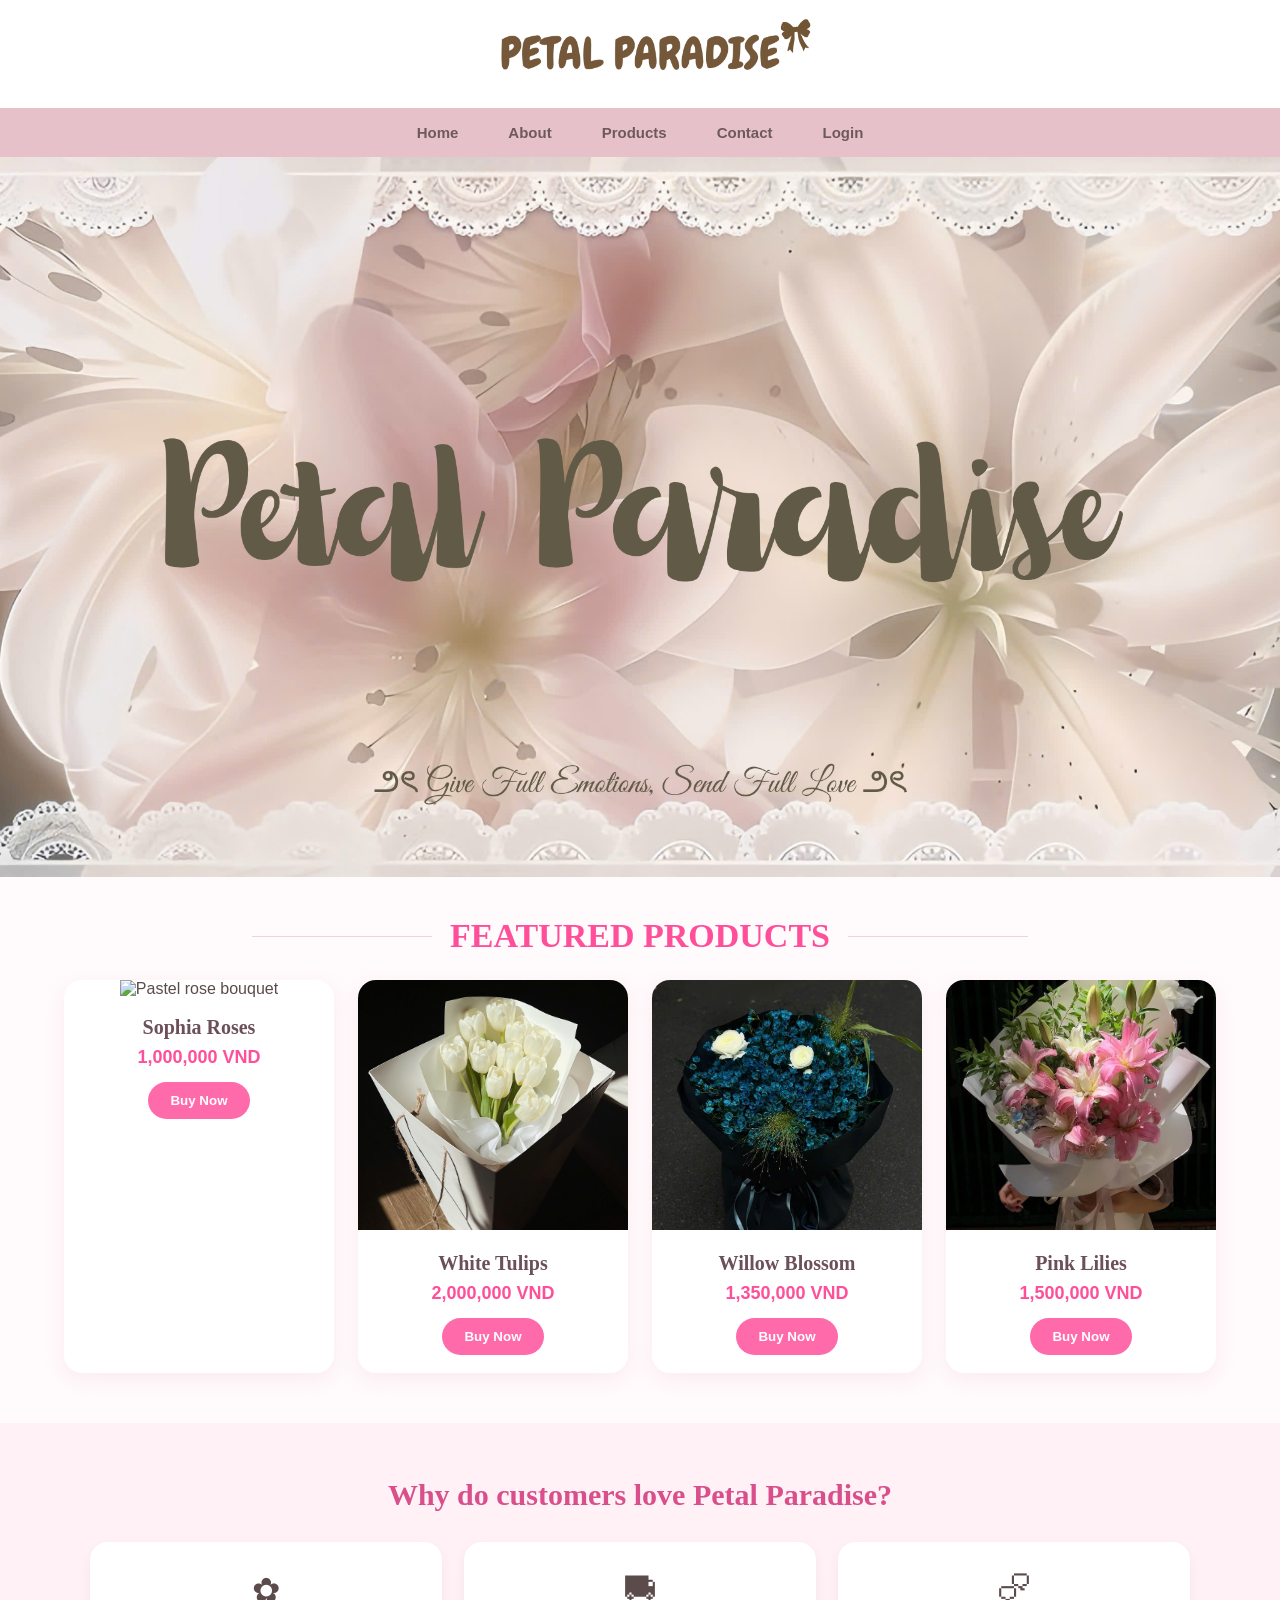
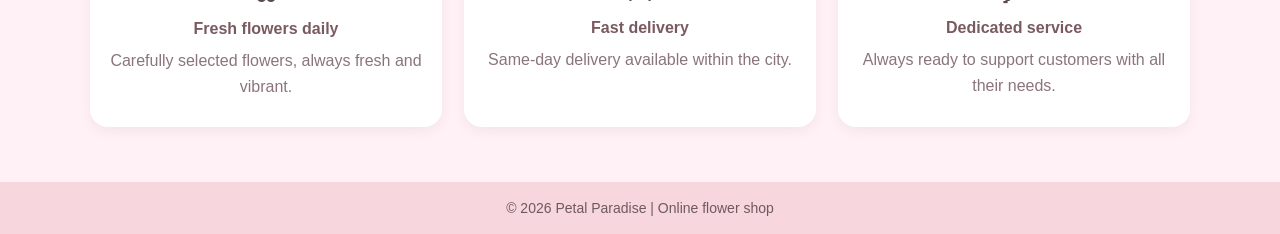
==== index.html @ 2b7b147c "Add files via upload" ====
<!DOCTYPE html>
<html lang="en">
<head>
  <meta charset="UTF-8" />
  <meta name="viewport" content="width=device-width, initial-scale=1.0" />
  <title>Petal Paradise</title>
  <link rel="stylesheet" href="style.css" />
</head>
<body>

<header class="topbar">
  <img src="images/logo.png" alt="Petal Paradise Logo" class="logo">
</header>

<nav class="navbar">
  <a href="index.html">Home</a>
  <a href="gioithieu.html">About</a>
  <a href="sanpham.html">Products</a>
  <a href="lienhe.html">Contact</a>
  <a href="dangnhap.html">Login</a>
</nav>

<section class="banner"></section>

<section class="intro">
  <div class="line"></div>
  <h2>FEATURED PRODUCTS</h2>
  <div class="line"></div>
</section>

<section class="products" id="products">
  <div class="card">
    <img src="https://i.pinimg.com/736x/2c/39/b2/2c39b28df916be62e148c5b669db5118.jpg" alt="Pastel rose bouquet">
    <h3>Sophia Roses</h3>
    <p class="price">1,000,000 VND</p>
    <button>Buy Now</button>
  </div>

  <div class="card">
    <img src="images/item2.jpg" alt="White tulips">
    <h3>White Tulips</h3>
    <p class="price">2,000,000 VND</p>
    <button>Buy Now</button>
  </div>

  <div class="card">
    <img src="images/item3.jpg" alt="Chrysanthemum flowers">
    <h3>Willow Blossom</h3>
    <p class="price">1,350,000 VND</p>
    <button>Buy Now</button>
  </div>

  <div class="card">
    <img src="images/item4.jpg" alt="Celebration bouquet">
    <h3>Pink Lilies</h3>
    <p class="price">1,500,000 VND</p>
    <button>Buy Now</button>
  </div>
</section>

<section class="about">
  <h2>Why do customers love Petal Paradise?</h2>
  <div class="features">
    <div class="feature">
      <span>✿</span>
      <h4>Fresh flowers daily</h4>
      <p>Carefully selected flowers, always fresh and vibrant.</p>
    </div>
    <div class="feature">
      <span>⛟</span>
      <h4>Fast delivery</h4>
      <p>Same-day delivery available within the city.</p>
    </div>
    <div class="feature">
      <span>🗪</span>
      <h4>Dedicated service</h4>
      <p>Always ready to support customers with all their needs.</p>
    </div>
  </div>
</section>

<link href="https://fonts.googleapis.com/css2?family=Open+Sans&display=swap" rel="stylesheet">

<footer class="footer">
  <p>© 2026 Petal Paradise | Online flower shop</p>
</footer>

<script>
  const buttons = document.querySelectorAll(".card button");

  buttons.forEach(function (button) {
    button.addEventListener("click", function () {
      const productName = this.parentElement.querySelector("h3").textContent;
      alert("You selected: " + productName);
    });
  });

  const cards = document.querySelectorAll(".card");

  cards.forEach(function (card) {
    card.addEventListener("mouseenter", function () {
      card.style.transform = "translateY(-8px)";
      card.style.transition = "0.3s";
    });

    card.addEventListener("mouseleave", function () {
      card.style.transform = "translateY(0)";
    });
  });
</script>

</body>
</html>
---- style.css ----
* {
  margin: 0;
  padding: 0;
  box-sizing: border-box;
}

body {
  margin: 0;
  font-family: Arial, sans-serif;
  background: #fffafc;
  color: #5b4b4b;
}

.topbar {
  background: #ffffff;
  text-align: center;
  padding: 14px 0;
}

.logo {
  display: block;
  margin: 0 auto;
  height: 80px;
  width: auto;
}

.navbar {
  background: #e7c1ca;
  display: flex;
  justify-content: center;
  flex-wrap: wrap;
  gap: 50px;
  padding: 16px 10px;
}

.navbar a {
  text-decoration: none;
  color: #6e5a5a;
  font-weight: bold;
  font-size: 15px;
}

.navbar a:hover {
  color: #ff5fa2;
}

.banner {
  width: 100%;
  aspect-ratio: 16 / 9;
  background: url("images/banner.png") center/cover no-repeat;
}

.intro {
  display: flex;
  align-items: center;
  justify-content: center;
  gap: 18px;
  margin: 40px 20px 25px;
}

.intro h2 {
  color: #ff4f9a;
  font-size: 34px;
  text-align: center;
  font-family: 'Gilda Display', serif;
}

.line {
  width: 180px;
  height: 1px;
  background: #ead6dc;
}

.products {
  width: 90%;
  max-width: 1200px;
  margin: 0 auto 50px;
  display: grid;
  grid-template-columns: repeat(4, 1fr);
  gap: 24px;
}

.card {
  background: white;
  border-radius: 18px;
  overflow: hidden;
  box-shadow: 0 6px 20px rgba(233, 170, 191, 0.18);
  transition: transform 0.3s, box-shadow 0.3s;
  text-align: center;
  padding-bottom: 18px;
}

.card:hover {
  transform: translateY(-6px);
  box-shadow: 0 12px 24px rgba(233, 170, 191, 0.28);
}

.card img {
  width: 100%;
  height: 250px;
  object-fit: cover;
}

.card h3 {
  font-size: 20px;
  margin: 18px 12px 8px;
  color: #6b5058;
  font-family: 'Gilda Display', serif;
}

.price {
  color: #ff4f9a;
  font-size: 18px;
  font-weight: bold;
  margin-bottom: 14px;
}

.card button {
  background: #ff6aaa;
  color: white;
  border: none;
  padding: 11px 22px;
  border-radius: 999px;
  cursor: pointer;
  font-weight: bold;
}

.card button:hover {
  background: #ff4f9a;
}

.about {
  background: #fff1f5;
  padding: 55px 20px;
  text-align: center;
}

.about h2 {
  color: #d94f8c;
  margin-bottom: 30px;
  font-size: 30px;
  font-family: 'Gilda Display', serif;
}

.features {
  width: 90%;
  max-width: 1100px;
  margin: auto;
  display: grid;
  grid-template-columns: repeat(3, 1fr);
  gap: 22px;
}

.feature {
  background: white;
  border-radius: 18px;
  padding: 28px 20px;
  box-shadow: 0 5px 14px rgba(0, 0, 0, 0.05);
}

.feature span {
  font-size: 34px;
  display: block;
  margin-bottom: 10px;
}

.feature h4 {
  color: #7a5a61;
  margin-bottom: 10px;
}

.feature p {
  color: #8b747b;
  line-height: 1.6;
}

.footer {
  background: #f7d6de;
  text-align: center;
  padding: 18px;
  color: #6d5a5f;
  font-size: 14px;
}

@media (max-width: 992px) {
  .products {
    grid-template-columns: repeat(2, 1fr);
  }

  .features {
    grid-template-columns: 1fr;
  }
}

@media (max-width: 600px) {
  .products {
    grid-template-columns: 1fr;
  }

  .intro {
    flex-direction: column;
  }

  .line {
    width: 120px;
  }
}

/*GIỚI THIỆU*/
.timeline {
  display: flex;
  justify-content: center;
  gap: 20px;
}

.introduce {
  display: flex;
  align-items: center;
  justify-content: center;
  gap: 18px;
  margin: 40px 20px 25px;
  font-family: cursive;
}

.timeline-box {
  width: 30%;
}
.timeline {
  width: 100%;
  max-width: 1200px;
  margin: 100px auto;
  margin-top: 40px;
  display: flex;
  justify-content: center;
  gap: 50px;
}

.timeline-box {
  width: 100%;
  background: white;
  border: 1px solid #ead6dc;
  border-radius: 18px;
  padding: 20px;
  text-align: center;
  box-shadow: 0 4px 12px rgba(0, 0, 0, 0.05);
}

.timeline-box img {
  width: 100%;
  height: 400px;
  object-fit: cover;
  border-radius: 20px;
  margin-bottom: 40px;
}

.timeline-box h2 {
  font-size: 32px;
  color: #8b6f77;
  margin-bottom: 12px;
  font-family: 'Gilda Display', serif;
}

.timeline-box p {
  font-size: 15px;
  line-height: 1.7;
  color: #6b5058;
}
@media (max-width: 768px) {
  .timeline {
    flex-direction: column;
    align-items: center;
  }

  .timeline-box {
    width: 90%;
  }
}

/*SẢN PHẨM*/
.shop-layout {
  width: 90%;
  max-width: 1500px;
  margin: 30px auto 60px;
  display: flex;
  gap: 40px;
  align-items: flex-start;
}

.shop-sidebar {
  width: 250px;
  display: flex;
  flex-direction: column;
  gap: 18px;
  flex-shrink: 0;
  position: sticky;
  top: 20px;
}

.category-btn {
  border: 2px solid #f3c7d4;
  background: #fff;
  color: #f0a9c0;
  border-radius: 22px;
  padding: 18px 20px;
  font-size: 20px;
  font-style: italic;
  font-weight: bold;
  text-align: left;
  cursor: pointer;
  transition: 0.3s;
  font-family: 'Gilda Display', serif;
}

.category-btn:hover,
.category-btn.active {
  background: #efb7cb;
  color: white;
}

.shop-main {
  flex: 1;
  min-width: 0;
}

.shop-header {
  width: 100%;
  max-width: 1200px;
  margin: 0 0 20px;
  text-align: left;
  font-family: cursive;
  margin-top: 50px;
}

.shop-header h1 {
  color: #f3b7cc;
  font-size: 30px;
  font-style: italic;
  margin-bottom: 10px;
  font-family: cursive;
}

.shop-sub {
  font-size: 20px;
  color: #333;
  font-style: italic;
  margin-bottom: 30px;
  font-family: 'Gilda Display', serif;
}

.shop-products {
  width: 100%;
  max-width: 1200px;
  margin: 0;
  display: grid;
  grid-template-columns: repeat(3, minmax(0, 1fr));
  gap: 40px 30px;
  font-family: "Bookman Old Style", serif;
}

.shop-card {
  width: 100%;
  text-align: center;
  position: relative;
  font-family: "Bookman Old Style", serif;
}

.heart {
  width: 52px;
  height: 52px;
  border: 2px solid #f3b7cc;
  border-radius: 50%;
  color: #f3b7cc;
  font-size: 28px;
  line-height: 48px;
  margin: 0 auto 18px;
}

.shop-card img {
  width: 100%;
  max-width: 260px;
  height: 430px;
  object-fit: cover;
  border-radius: 50px;
  margin: 0 auto 30px;
  display: block;
}

.shop-card h3 {
  font-size: 20px;
  font-style: italic;
  font-weight: normal;
  margin-bottom: 10px;
  color: #111;
}

.shop-price {
  font-size: 18px;
  color: #f3b7cc;
}

.sold-out {
  position: absolute;
  left: 50%;
  top: 250px;
  transform: translateX(-50%);
  border: 2px solid #f3b7cc;
  color: #f3b7cc;
  border-radius: 999px;
  padding: 10px 45px;
  font-style: italic;
  background: rgba(255, 255, 255, 0.7);
}

.about-end {
  text-align: center;
  margin-top: 60px;
  margin-bottom: 30px;
  font-family: 'Gilda Display', serif;
  font-size: 25px;
}

.about-end p {
  color: #333;
  margin-bottom: 10px;
}

.about-end h2 {
  color: #f3b7cc;
  margin: 20px 0;
  font-size: 30px;
}

.about-mini {
  font-size: 18px;
  color: #f3b7cc;
  font-style: italic;
  font-family: monospace;
}

.decor {
  font-weight: 300;
  font-size: 20px;
  color: #eac2cd;
}

.buy-btn {
  margin-top: 15px;
  padding: 10px 25px;
  border: 1.5px solid #f3b7cc;
  background: transparent;
  color: #f3b7cc;
  font-size: 16px;
  font-style: italic;
  cursor: pointer;
  transition: 0.3s;
  border-radius: 20px;
}

.buy-btn:hover {
  background: #f3b7cc;
  color: white;
}

@media (max-width: 1200px) {
  .shop-products {
    grid-template-columns: repeat(2, minmax(0, 1fr));
  }
}

@media (max-width: 992px) {
  .shop-layout {
    flex-direction: column;
  }

  .shop-sidebar {
    width: 100%;
    position: static;
    flex-direction: row;
    flex-wrap: wrap;
  }

  .category-btn {
    flex: 1 1 200px;
  }

  .shop-products {
    grid-template-columns: repeat(2, minmax(0, 1fr));
  }

  .shop-header h1 {
    font-size: 42px;
  }

  .shop-mini {
    font-size: 34px;
  }
}

@media (max-width: 600px) {
  .shop-header {
    text-align: center;
  }

  .shop-header h1 {
    font-size: 34px;
  }

  .shop-sub {
    font-size: 16px;
  }

  .shop-products {
    grid-template-columns: 1fr;
  }

  .shop-sidebar {
    flex-direction: column;
  }

  .shop-card img {
    height: 360px;
  }

  .sold-out {
    top: 220px;
  }
}

/*LIÊN HỆ*/
.contact-card h1 {
  font-family: 'Sacrameto', cursive;
  font-size: 32px;
  color: #c86b85;
  margin-bottom: 20px;
  text-align: center;
  margin-top: 30px;
}


.contact-content {
  max-width: 600px;
  margin: 20px auto;   
  background: #f8cdd3;
  padding: 20px;
  border-radius: 20px;
  margin-bottom: 200px;
  margin-top: 30px;
  text-align: center;
}

.contact-content p{
  line-height: 1.8;
  color: #9b4848;
  font-family: 'Gilda Display', serif;
  font-size: 20px;
}

.contact-info {
  margin-top: 10px;
}

.contact-info p {
  margin: 6px 0;
}

.social-list {
  margin-top: 15px;
}

.contact-item {
  display: flex;
  align-items: center;
  justify-content: center;
  gap: 10px;
  margin: 8px 0;
  font-size: 18px;
  color: #734747;
  text-decoration: none;
}

.contact-item svg {
  width: 22px;
  height: 22px;
}

/* Hover xịn hơn */
.contact-item:hover {
  color: #b16987;
  transform: scale(1.05);
  transition: 0.3s;
}

/*LOGIN*/
.login-page {
  min-height: 80vh;
  display: flex;
  justify-content: center;
  align-items: center;
  background: #fffafc;
}

.login-box {
  width: 100%;
  max-width: 700px;
  text-align: center;
  padding: 40px 20px;
}

.login-box h1 {
  font-family: 'Gilda Display', serif;
  font-size: 40px;
  color: #f3b7cc;
  font-style: italic;
  margin-bottom: 40px;
}

.login-box form {
  display: flex;
  flex-direction: column;
  align-items: center;
}

.login-box input {
  width: 100%;
  max-width: 400px;
  padding: 18px 20px;
  margin-bottom: 25px;
  border: 1.8px solid #f5d6df;
  border-radius: 12px;
  background: transparent;
  font-size: 18px;
  color: #888;
  outline: none;
}

.login-box input::placeholder {
  color: #aaa;
}

.forgot-text {
  font-size: 18px;
  color: #f3b7cc;
  font-style: italic;
  margin-bottom: 35px;
  font-family: 'Gilda Display', serif;
}

.login-box button {
  width: 100%;
  max-width: 400px;
  padding: 18px;
  background: #f9e4ea;
  border: none;
  border-radius: 12px;
  color: #f3b7cc;
  font-size: 22px;
  cursor: pointer;
  margin-bottom: 35px;
  transition: 0.3s;
}

.login-box button:hover {
  background: #f3d4de;
}

.create-account {
  font-size: 18px;
  color: #f3b7cc;
  font-style: italic;
  font-family: 'Gilda Display', serif;
  margin-bottom: 20px;
}

.login-message {
  font-size: 18px;
  margin-top: 10px;
  font-family: "Bookman Old Style", serif;
}

@media (max-width: 768px) {
  .login-box h1 {
    font-size: 42px;
  }

  .login-box input,
  .login-box button {
    max-width: 100%;
  }
}
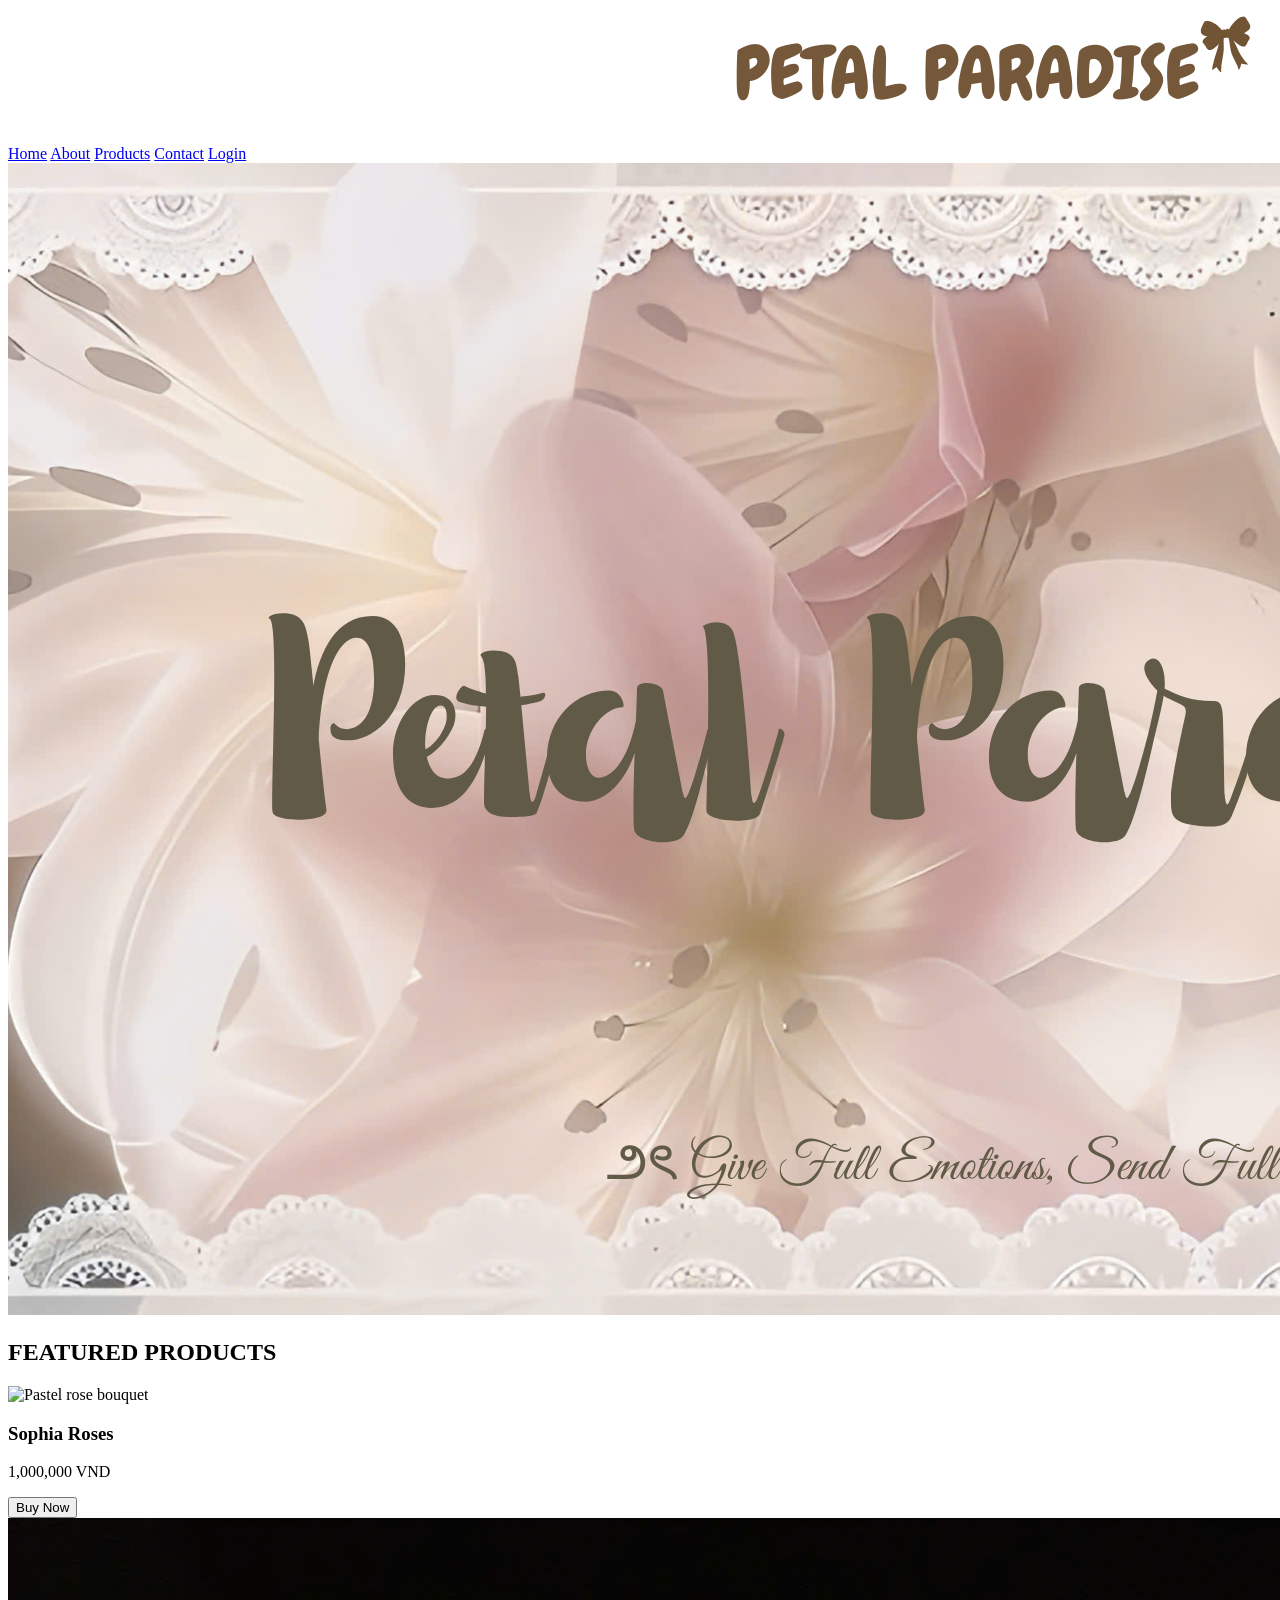
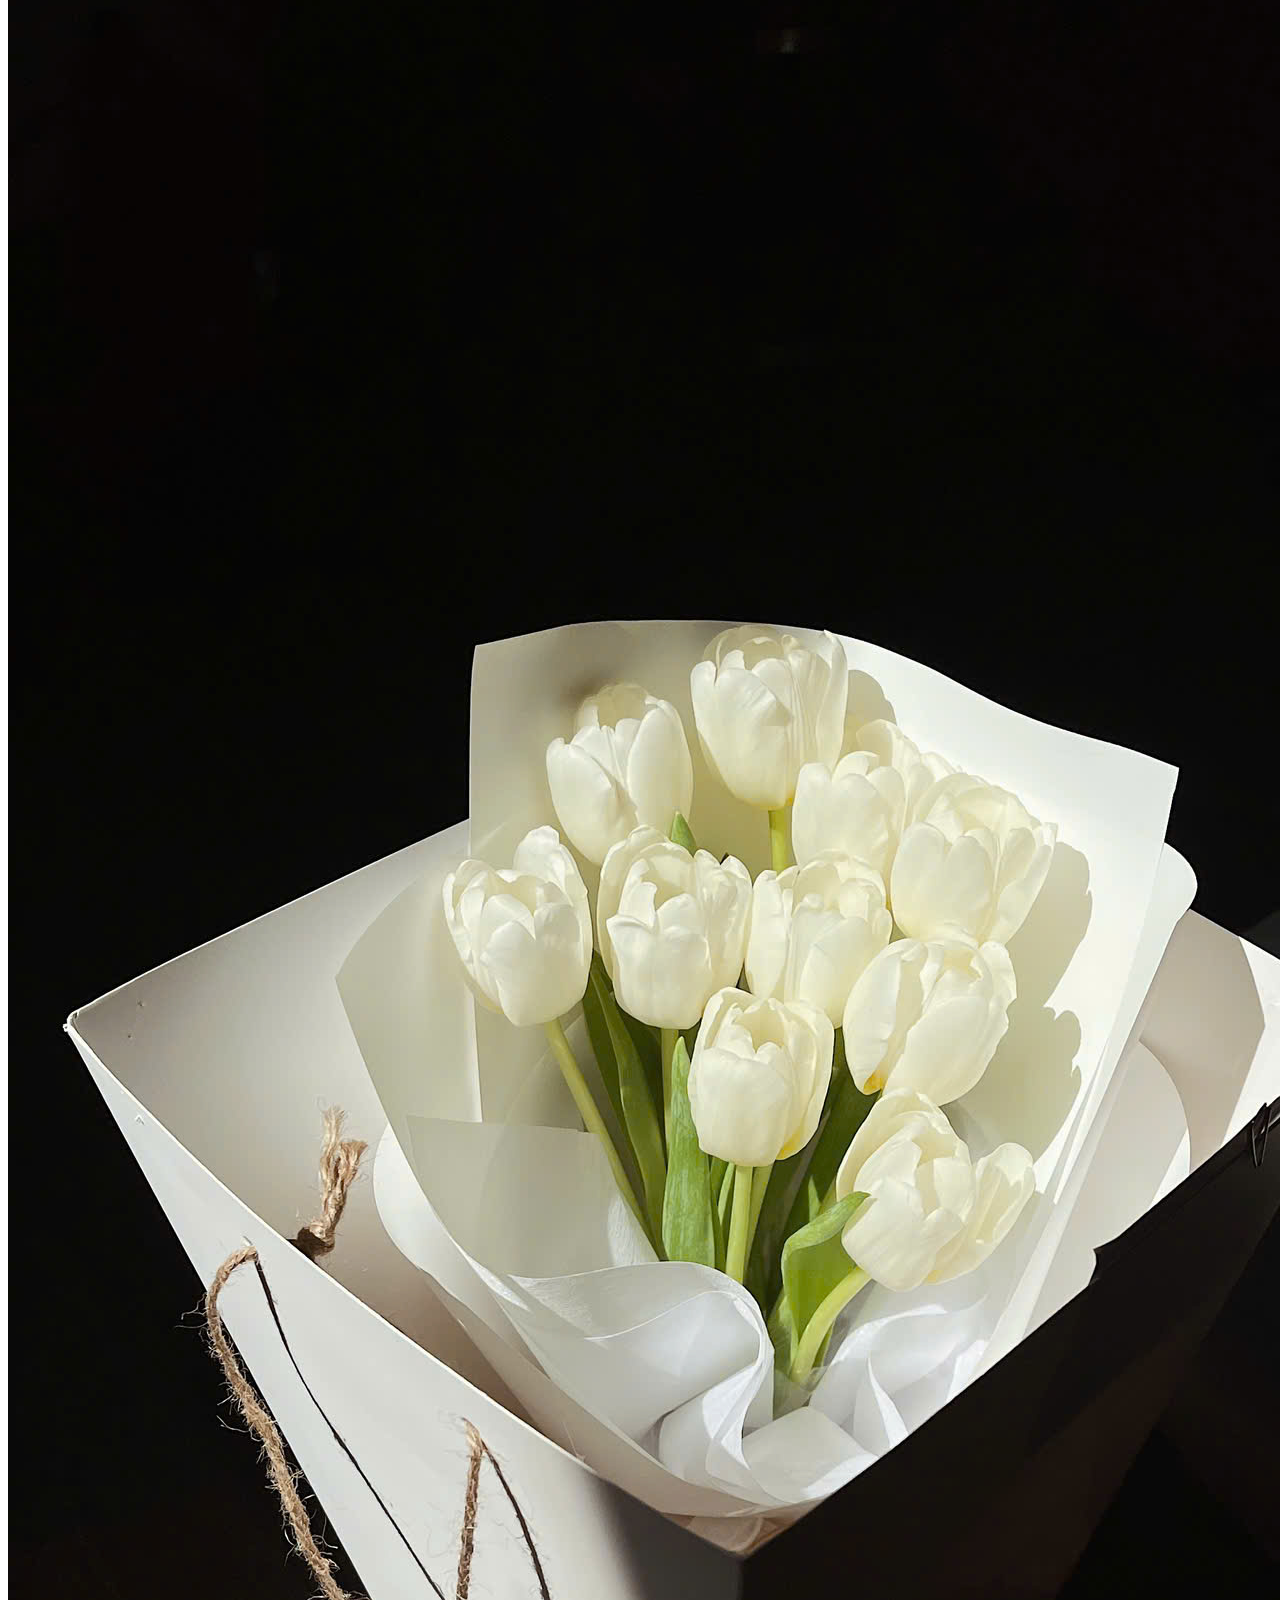
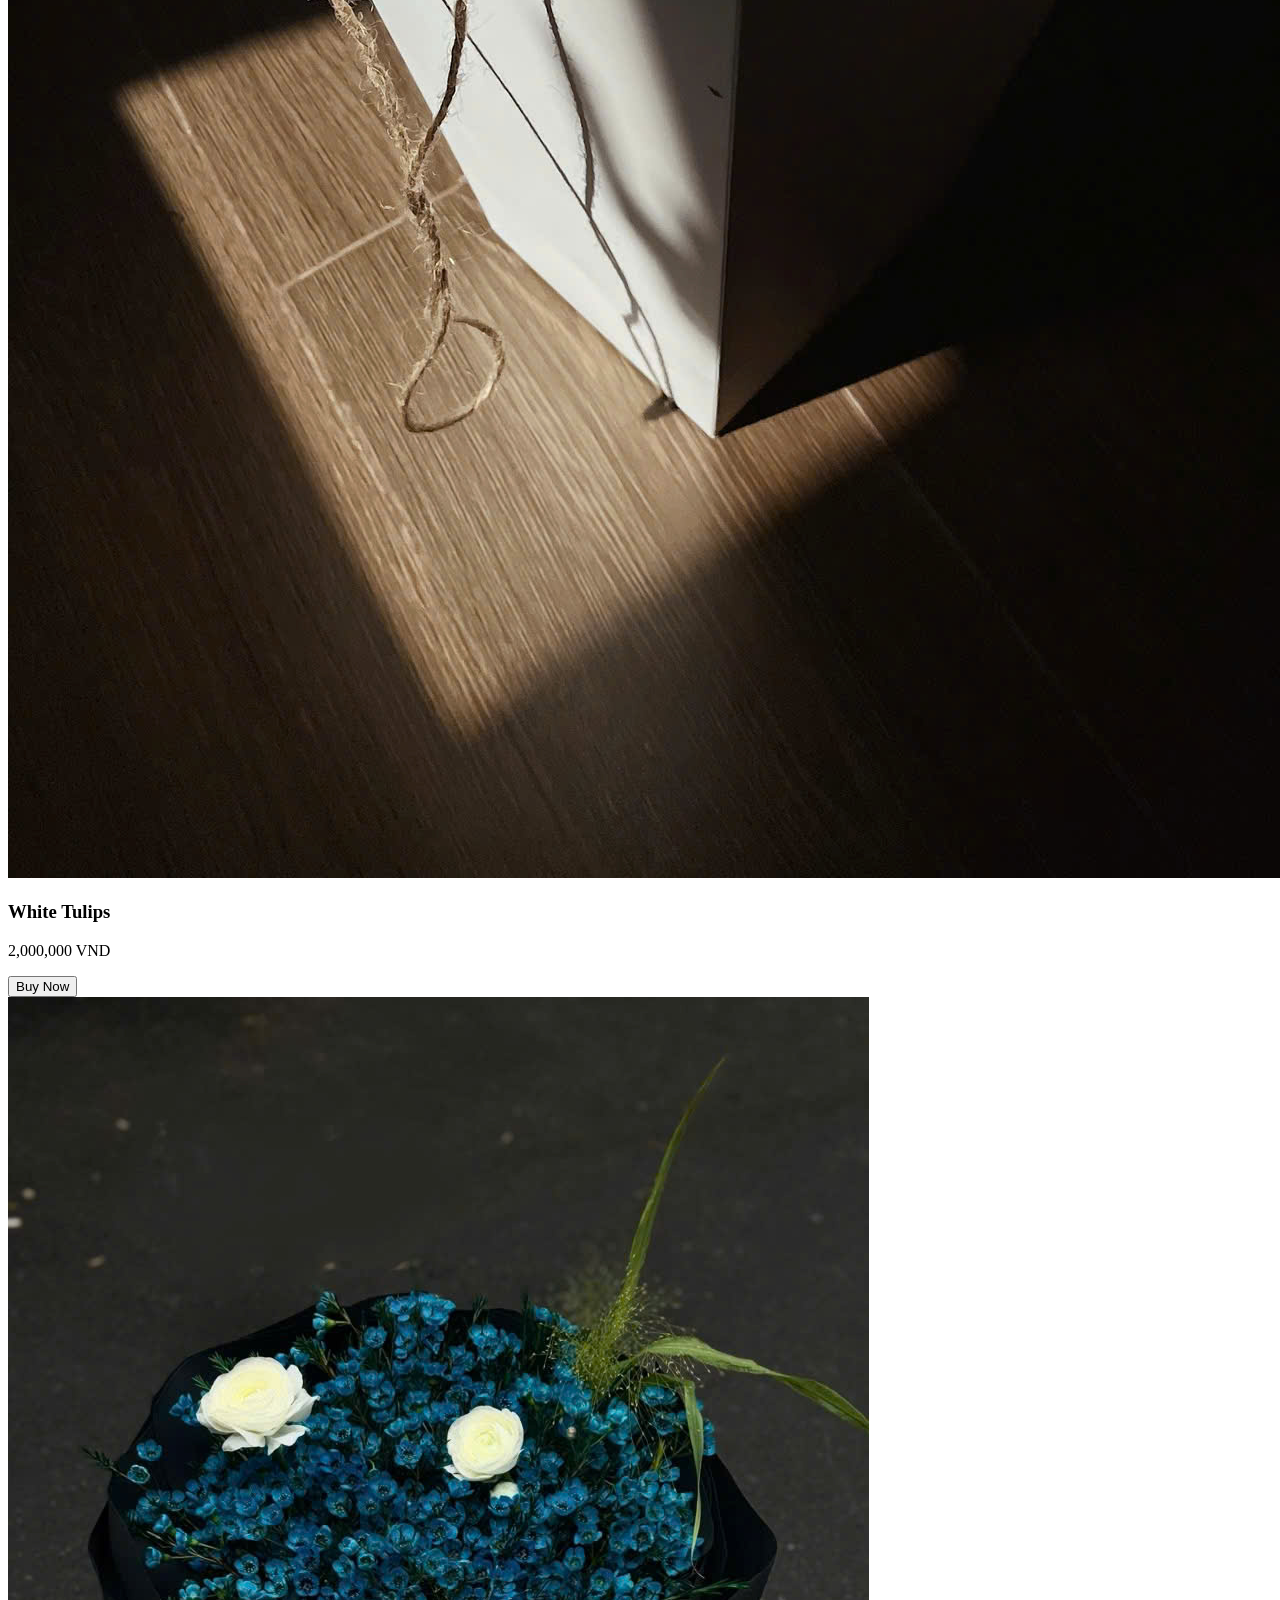
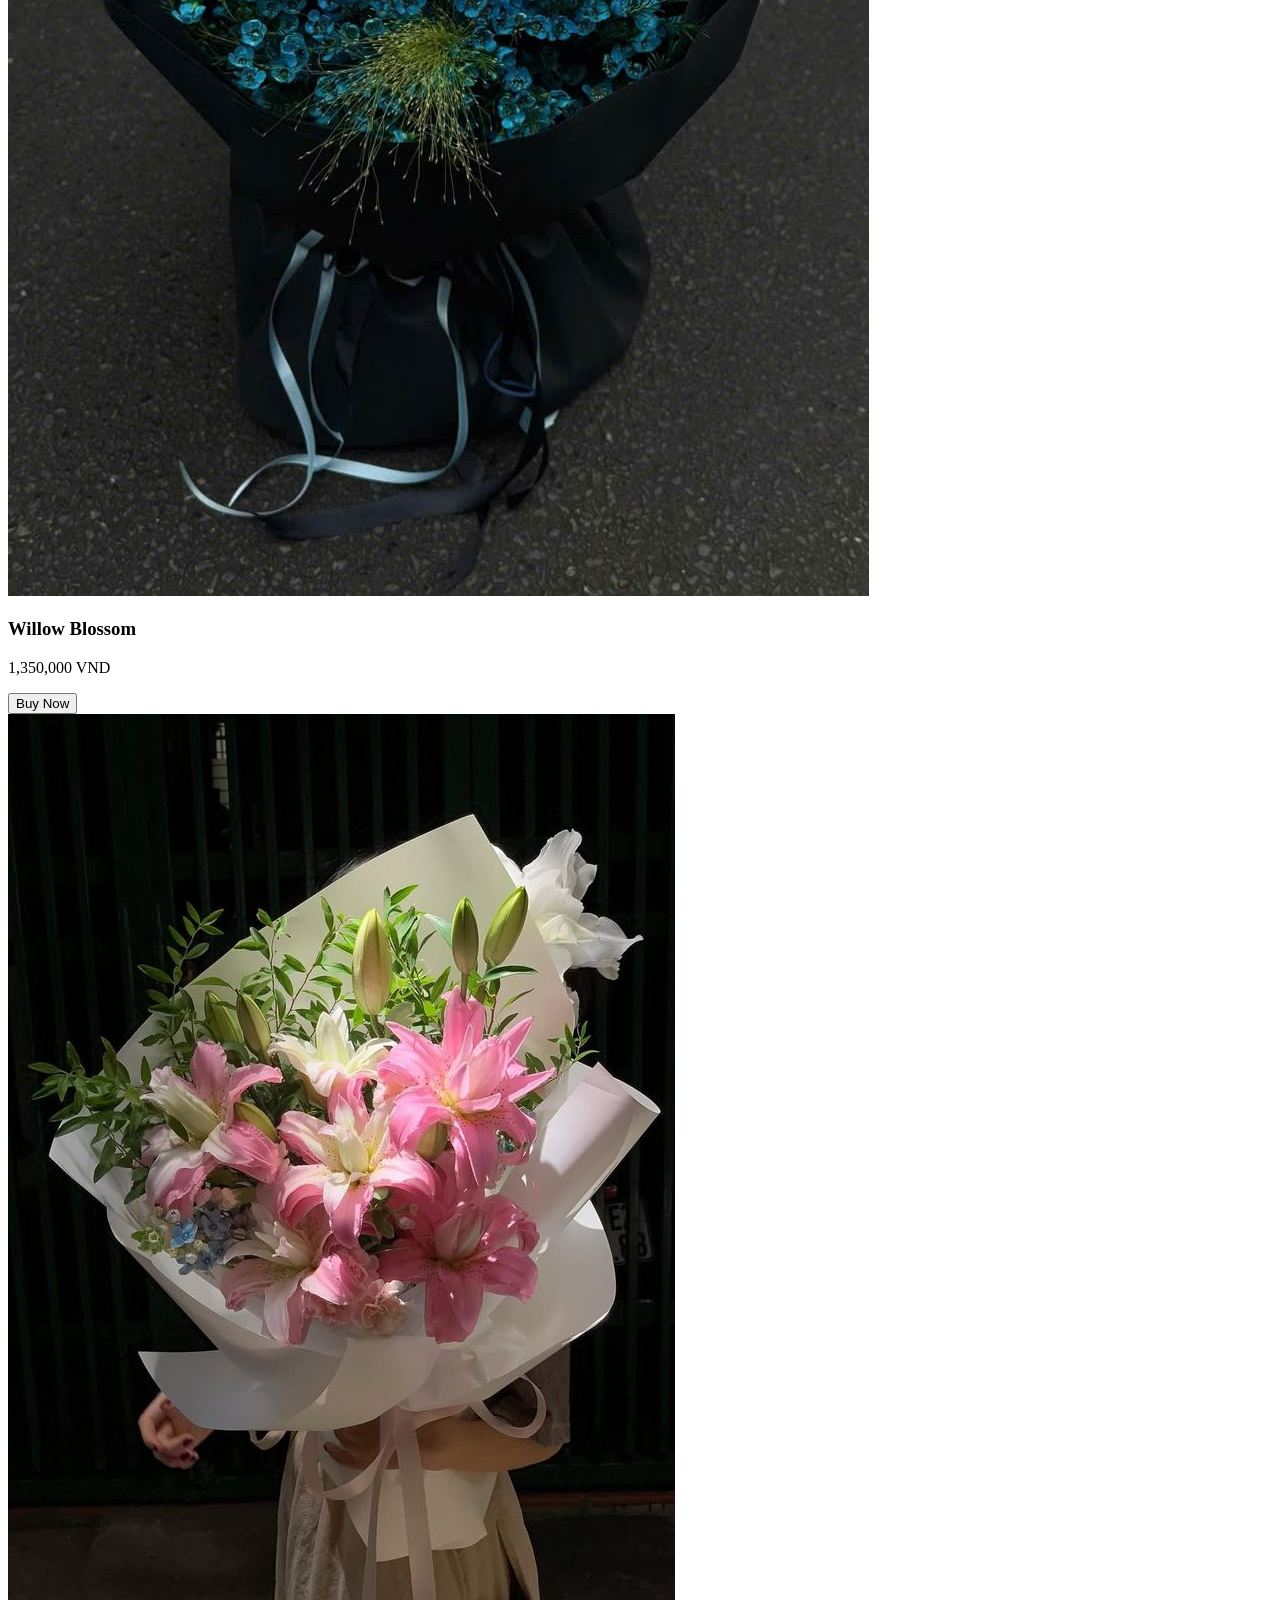
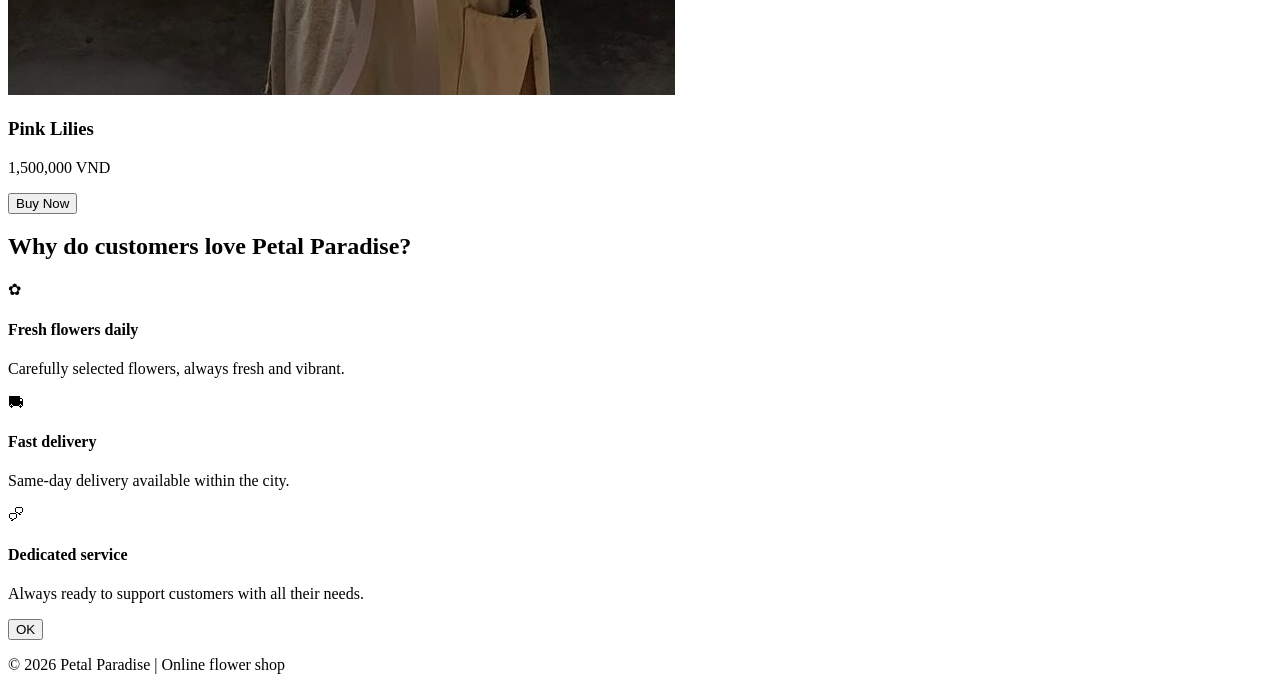
==== commit fce660ea: "Update index.html" ====
--- a/index.html
+++ b/index.html
@@ -4,7 +4,7 @@
   <meta charset="UTF-8" />
   <meta name="viewport" content="width=device-width, initial-scale=1.0" />
   <title>Petal Paradise</title>
-  <link rel="stylesheet" href="style.css" />
+  <link rel="stylesheet" href="css/style.css" />
 </head>
 <body>
 
@@ -20,7 +20,7 @@
   <a href="dangnhap.html">Login</a>
 </nav>
 
-<section class="banner"></section>
+<section class="banner"><img src="images/banner.png"></section>
 
 <section class="intro">
   <div class="line"></div>
@@ -79,6 +79,13 @@
   </div>
 </section>
 
+<div id="popup" class="popup">
+  <div class="popup-box">
+    <p id="popup-text"></p>
+    <button onclick="closePopup()">OK</button>
+  </div>
+</div>
+
 <link href="https://fonts.googleapis.com/css2?family=Open+Sans&display=swap" rel="stylesheet">
 
 <footer class="footer">
@@ -91,9 +98,13 @@
   buttons.forEach(function (button) {
     button.addEventListener("click", function () {
       const productName = this.parentElement.querySelector("h3").textContent;
-      alert("You selected: " + productName);
+      document.getElementById("popup-text").innerText = "You selected: " + productName;
+      document.getElementById("popup").style.display = "flex";
     });
   });
+  function closePopup() {
+  document.getElementById("popup").style.display = "none";
+}
 
   const cards = document.querySelectorAll(".card");
 
@@ -110,4 +121,4 @@
 </script>
 
 </body>
-</html>+</html>
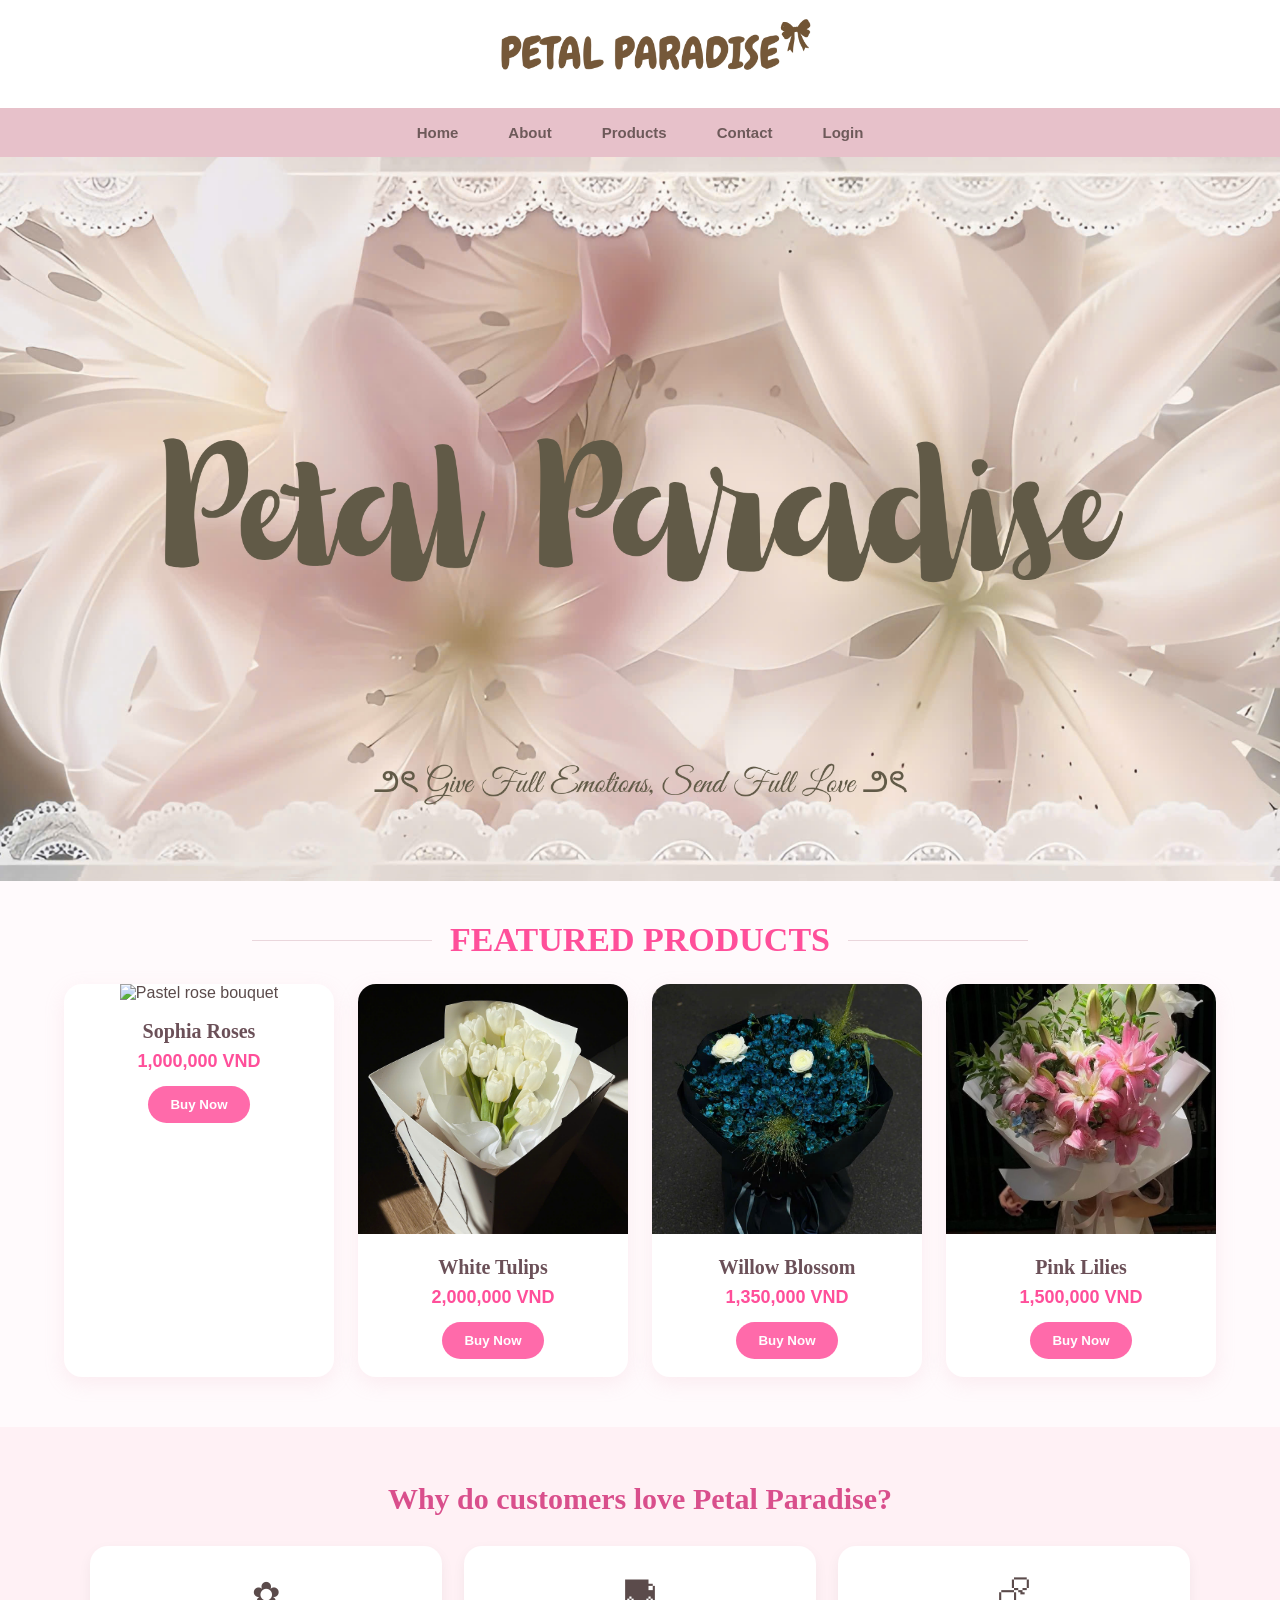
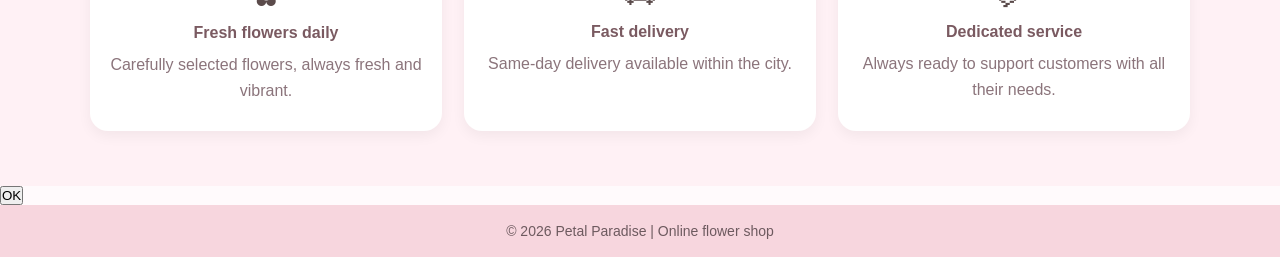
==== commit e727fa3b: "fix img banner style" ====
--- a/index.html
+++ b/index.html
@@ -4,7 +4,7 @@
   <meta charset="UTF-8" />
   <meta name="viewport" content="width=device-width, initial-scale=1.0" />
   <title>Petal Paradise</title>
-  <link rel="stylesheet" href="css/style.css" />
+  <link rel="stylesheet" href="style.css" />
 </head>
 <body>
 
@@ -20,7 +20,7 @@
   <a href="dangnhap.html">Login</a>
 </nav>
 
-<section class="banner"><img src="images/banner.png"></section>
+<section class="banner"><img src="images/banner.png" class="imagesbanner"></section>
 
 <section class="intro">
   <div class="line"></div>
--- a/style.css
+++ b/style.css
@@ -0,0 +1,745 @@
+* {
+  margin: 0;
+  padding: 0;
+  box-sizing: border-box;
+}
+
+body {
+  margin: 0;
+  font-family: Arial, sans-serif;
+  background: #fffafc;
+  color: #5b4b4b;
+  overflow-x: hidden;
+}
+
+.topbar {
+  background: #ffffff;
+  text-align: center;
+  padding: 14px 0;
+}
+
+.logo {
+  display: block;
+  margin: 0 auto;
+  height: 80px;
+  width: auto;
+}
+
+.navbar {
+  background: #e7c1ca;
+  display: flex;
+  justify-content: center;
+  flex-wrap: wrap;
+  gap: 50px;
+  padding: 16px 10px;
+}
+
+.navbar a {
+  text-decoration: none;
+  color: #6e5a5a;
+  font-weight: bold;
+  font-size: 15px;
+}
+
+.navbar a:hover {
+  color: #ff5fa2;
+}
+
+.banner {
+  width: 100%;
+  aspect-ratio: 16 / 9;
+  background: url("images/banner.png") center/cover no-repeat;
+}
+
+.imagesbanner {
+  max-width: 100%;
+}
+.intro {
+  display: flex;
+  align-items: center;
+  justify-content: center;
+  gap: 18px;
+  margin: 40px 20px 25px;
+}
+
+.intro h2 {
+  color: #ff4f9a;
+  font-size: 34px;
+  text-align: center;
+  font-family: 'Gilda Display', serif;
+}
+
+.line {
+  width: 180px;
+  height: 1px;
+  background: #ead6dc;
+}
+
+.products {
+  width: 90%;
+  max-width: 1200px;
+  margin: 0 auto 50px;
+  display: grid;
+  grid-template-columns: repeat(4, 1fr);
+  gap: 24px;
+}
+
+.card {
+  background: white;
+  border-radius: 18px;
+  overflow: hidden;
+  box-shadow: 0 6px 20px rgba(233, 170, 191, 0.18);
+  transition: transform 0.3s, box-shadow 0.3s;
+  text-align: center;
+  padding-bottom: 18px;
+}
+
+.card:hover {
+  transform: translateY(-6px);
+  box-shadow: 0 12px 24px rgba(233, 170, 191, 0.28);
+}
+
+.card img {
+  width: 100%;
+  height: 250px;
+  object-fit: cover;
+}
+
+.card h3 {
+  font-size: 20px;
+  margin: 18px 12px 8px;
+  color: #6b5058;
+  font-family: 'Gilda Display', serif;
+}
+
+.price {
+  color: #ff4f9a;
+  font-size: 18px;
+  font-weight: bold;
+  margin-bottom: 14px;
+}
+
+.card button {
+  background: #ff6aaa;
+  color: white;
+  border: none;
+  padding: 11px 22px;
+  border-radius: 999px;
+  cursor: pointer;
+  font-weight: bold;
+}
+
+.card button:hover {
+  background: #ff4f9a;
+}
+
+.about {
+  background: #fff1f5;
+  padding: 55px 20px;
+  text-align: center;
+}
+
+.about h2 {
+  color: #d94f8c;
+  margin-bottom: 30px;
+  font-size: 30px;
+  font-family: 'Gilda Display', serif;
+}
+
+.features {
+  width: 90%;
+  max-width: 1100px;
+  margin: auto;
+  display: grid;
+  grid-template-columns: repeat(3, 1fr);
+  gap: 22px;
+}
+
+.feature {
+  background: white;
+  border-radius: 18px;
+  padding: 28px 20px;
+  box-shadow: 0 5px 14px rgba(0, 0, 0, 0.05);
+}
+
+.feature span {
+  font-size: 34px;
+  display: block;
+  margin-bottom: 10px;
+}
+
+.feature h4 {
+  color: #7a5a61;
+  margin-bottom: 10px;
+}
+
+.feature p {
+  color: #8b747b;
+  line-height: 1.6;
+}
+
+.footer {
+  background: #f7d6de;
+  text-align: center;
+  padding: 18px;
+  color: #6d5a5f;
+  font-size: 14px;
+}
+
+@media (max-width: 992px) {
+  .products {
+    grid-template-columns: repeat(2, 1fr);
+  }
+
+  .features {
+    grid-template-columns: 1fr;
+  }
+}
+
+@media (max-width: 600px) {
+  .products {
+    grid-template-columns: 1fr;
+  }
+
+  .intro {
+    flex-direction: column;
+  }
+
+  .line {
+    width: 120px;
+  }
+}
+
+/*GIỚI THIỆU*/
+.timeline {
+  display: flex;
+  justify-content: center;
+  gap: 20px;
+}
+
+.introduce {
+  display: flex;
+  align-items: center;
+  justify-content: center;
+  gap: 18px;
+  margin: 40px 20px 25px;
+  font-family: cursive;
+}
+
+.timeline-box {
+  width: 30%;
+}
+.timeline {
+  width: 100%;
+  max-width: 1200px;
+  margin: 100px auto;
+  margin-top: 40px;
+  display: flex;
+  justify-content: center;
+  gap: 50px;
+}
+
+.timeline-box {
+  width: 100%;
+  background: white;
+  border: 1px solid #ead6dc;
+  border-radius: 18px;
+  padding: 20px;
+  text-align: center;
+  box-shadow: 0 4px 12px rgba(0, 0, 0, 0.05);
+}
+
+.timeline-box img {
+  width: 100%;
+  height: 400px;
+  object-fit: cover;
+  border-radius: 20px;
+  margin-bottom: 40px;
+}
+
+.timeline-box h2 {
+  font-size: 32px;
+  color: #8b6f77;
+  margin-bottom: 12px;
+  font-family: 'Gilda Display', serif;
+}
+
+.timeline-box p {
+  font-size: 15px;
+  line-height: 1.7;
+  color: #6b5058;
+}
+@media (max-width: 768px) {
+  .timeline {
+    flex-direction: column;
+    align-items: center;
+  }
+
+  .timeline-box {
+    width: 90%;
+  }
+}
+
+/*SẢN PHẨM*/
+.shop-layout {
+  width: 90%;
+  max-width: 1500px;
+  margin: 30px auto 60px;
+  display: flex;
+  gap: 40px;
+  align-items: flex-start;
+}
+
+.shop-sidebar {
+  width: 250px;
+  display: flex;
+  flex-direction: column;
+  gap: 18px;
+  flex-shrink: 0;
+  position: sticky;
+  top: 20px;
+}
+
+.category-btn {
+  border: 2px solid #f3c7d4;
+  background: #fff;
+  color: #f0a9c0;
+  border-radius: 22px;
+  padding: 18px 20px;
+  font-size: 20px;
+  font-style: italic;
+  font-weight: bold;
+  text-align: left;
+  cursor: pointer;
+  transition: 0.3s;
+  font-family: 'Gilda Display', serif;
+}
+
+.category-btn:hover,
+.category-btn.active {
+  background: #efb7cb;
+  color: white;
+}
+
+.shop-main {
+  flex: 1;
+  min-width: 0;
+}
+
+.shop-header {
+  width: 100%;
+  max-width: 1200px;
+  margin: 0 0 20px;
+  text-align: left;
+  font-family: cursive;
+  margin-top: 50px;
+}
+
+.shop-header h1 {
+  color: #f3b7cc;
+  font-size: 30px;
+  font-style: italic;
+  margin-bottom: 10px;
+  font-family: cursive;
+}
+
+.shop-sub {
+  font-size: 20px;
+  color: #333;
+  font-style: italic;
+  margin-bottom: 30px;
+  font-family: 'Gilda Display', serif;
+}
+
+.shop-products {
+  width: 100%;
+  max-width: 1200px;
+  margin: 0;
+  display: grid;
+  grid-template-columns: repeat(3, minmax(0, 1fr));
+  gap: 40px 30px;
+  font-family: "Bookman Old Style", serif;
+}
+
+.shop-card {
+  width: 100%;
+  text-align: center;
+  position: relative;
+  font-family: "Bookman Old Style", serif;
+}
+
+.heart {
+  width: 52px;
+  height: 52px;
+  border: 2px solid #f3b7cc;
+  border-radius: 50%;
+  color: #f3b7cc;
+  font-size: 28px;
+  line-height: 48px;
+  margin: 0 auto 18px;
+}
+
+.shop-card img {
+  width: 100%;
+  max-width: 260px;
+  height: 430px;
+  object-fit: cover;
+  border-radius: 50px;
+  margin: 0 auto 30px;
+  display: block;
+}
+
+.shop-card h3 {
+  font-size: 20px;
+  font-style: italic;
+  font-weight: normal;
+  margin-bottom: 10px;
+  color: #111;
+}
+
+.shop-price {
+  font-size: 18px;
+  color: #f3b7cc;
+}
+
+.sold-out {
+  position: absolute;
+  left: 50%;
+  top: 250px;
+  transform: translateX(-50%);
+  border: 2px solid #f3b7cc;
+  color: #f3b7cc;
+  border-radius: 999px;
+  padding: 10px 45px;
+  font-style: italic;
+  background: rgba(255, 255, 255, 0.7);
+}
+
+.about-end {
+  text-align: center;
+  margin-top: 60px;
+  margin-bottom: 30px;
+  font-family: 'Gilda Display', serif;
+  font-size: 25px;
+}
+
+.about-end p {
+  color: #333;
+  margin-bottom: 10px;
+}
+
+.about-end h2 {
+  color: #f3b7cc;
+  margin: 20px 0;
+  font-size: 30px;
+}
+
+.about-mini {
+  font-size: 18px;
+  color: #f3b7cc;
+  font-style: italic;
+  font-family: monospace;
+}
+
+.decor {
+  font-weight: 300;
+  font-size: 20px;
+  color: #eac2cd;
+}
+
+.buy-btn {
+  margin-top: 15px;
+  padding: 10px 25px;
+  border: 1.5px solid #f3b7cc;
+  background: transparent;
+  color: #f3b7cc;
+  font-size: 16px;
+  font-style: italic;
+  cursor: pointer;
+  transition: 0.3s;
+  border-radius: 20px;
+}
+
+.buy-btn:hover {
+  background: #f3b7cc;
+  color: white;
+}
+
+@media (max-width: 1200px) {
+  .shop-products {
+    grid-template-columns: repeat(2, minmax(0, 1fr));
+  }
+}
+
+@media (max-width: 992px) {
+  .shop-layout {
+    flex-direction: column;
+  }
+
+  .shop-sidebar {
+    width: 100%;
+    position: static;
+    flex-direction: row;
+    flex-wrap: wrap;
+  }
+
+  .category-btn {
+    flex: 1 1 200px;
+  }
+
+  .shop-products {
+    grid-template-columns: repeat(2, minmax(0, 1fr));
+  }
+
+  .shop-header h1 {
+    font-size: 42px;
+  }
+
+  .shop-mini {
+    font-size: 34px;
+  }
+}
+
+@media (max-width: 600px) {
+  .shop-header {
+    text-align: center;
+  }
+
+  .shop-header h1 {
+    font-size: 34px;
+  }
+
+  .shop-sub {
+    font-size: 16px;
+  }
+
+  .shop-products {
+    grid-template-columns: 1fr;
+  }
+
+  .shop-sidebar {
+    flex-direction: column;
+  }
+
+  .shop-card img {
+    height: 360px;
+  }
+
+  .sold-out {
+    top: 220px;
+  }
+}
+
+/*LIÊN HỆ*/
+.contact-card h1 {
+  font-family: 'Sacrameto', cursive;
+  font-size: 32px;
+  color: #c86b85;
+  margin-bottom: 20px;
+  text-align: center;
+  margin-top: 30px;
+}
+
+
+.contact-content {
+  max-width: 600px;
+  margin: 20px auto;   
+  background: #f8cdd3;
+  padding: 20px;
+  border-radius: 20px;
+  margin-bottom: 200px;
+  margin-top: 30px;
+  text-align: center;
+}
+
+.contact-content p{
+  line-height: 1.8;
+  color: #9b4848;
+  font-family: 'Gilda Display', serif;
+  font-size: 20px;
+}
+
+.contact-info {
+  margin-top: 10px;
+}
+
+.contact-info p {
+  margin: 6px 0;
+}
+
+.social-list {
+  margin-top: 15px;
+}
+
+.contact-item {
+  display: flex;
+  align-items: center;
+  justify-content: center;
+  gap: 10px;
+  margin: 8px 0;
+  font-size: 18px;
+  color: #734747;
+  text-decoration: none;
+}
+
+.contact-item svg {
+  width: 22px;
+  height: 22px;
+}
+
+/* Hover xịn hơn */
+.contact-item:hover {
+  color: #b16987;
+  transform: scale(1.05);
+  transition: 0.3s;
+}
+
+/*LOGIN*/
+.login-page {
+  min-height: 80vh;
+  display: flex;
+  justify-content: center;
+  align-items: center;
+  background: #fffafc;
+}
+
+.login-box {
+  width: 100%;
+  max-width: 700px;
+  text-align: center;
+  padding: 40px 20px;
+}
+
+.login-box h1 {
+  font-family: 'Gilda Display', serif;
+  font-size: 40px;
+  color: #f3b7cc;
+  font-style: italic;
+  margin-bottom: 40px;
+}
+
+.login-box form {
+  display: flex;
+  flex-direction: column;
+  align-items: center;
+}
+
+.login-box input {
+  width: 100%;
+  max-width: 400px;
+  padding: 18px 20px;
+  margin-bottom: 25px;
+  border: 1.8px solid #f5d6df;
+  border-radius: 12px;
+  background: transparent;
+  font-size: 18px;
+  color: #888;
+  outline: none;
+}
+
+.login-box input::placeholder {
+  color: #aaa;
+}
+
+.forgot-text {
+  font-size: 18px;
+  color: #f3b7cc;
+  font-style: italic;
+  margin-bottom: 35px;
+  font-family: 'Gilda Display', serif;
+}
+
+.login-box button {
+  width: 100%;
+  max-width: 400px;
+  padding: 18px;
+  background: #f9e4ea;
+  border: none;
+  border-radius: 12px;
+  color: #f3b7cc;
+  font-size: 22px;
+  cursor: pointer;
+  margin-bottom: 35px;
+  transition: 0.3s;
+}
+
+.login-box button:hover {
+  background: #f3d4de;
+}
+
+.create-account {
+  font-size: 18px;
+  color: #f3b7cc;
+  font-style: italic;
+  font-family: 'Gilda Display', serif;
+  margin-bottom: 20px;
+}
+
+.login-message {
+  font-size: 18px;
+  margin-top: 10px;
+  font-family: "Bookman Old Style", serif;
+}
+
+@media (max-width: 768px) {
+  .login-box h1 {
+    font-size: 42px;
+  }
+  .popup {
+  position: fixed;
+  top: 0;
+  left: 0;
+  width: 100%;
+  height: 100%;
+  background: rgba(0, 0, 0, 0.4);
+  display: none;
+  justify-content: center;
+  align-items: center;
+  z-index: 999;
+}
+
+.popup-box {
+  background: #fff;
+  padding: 30px 40px;
+  border-radius: 20px;
+  text-align: center;
+  box-shadow: 0 10px 30px rgba(0,0,0,0.2);
+  animation: fadeIn 0.3s ease;
+}
+
+.popup-box p {
+  font-size: 18px;
+  color: #6e5a5a;
+  margin-bottom: 20px;
+}
+
+.popup-box button {
+  background: #ff6aaa;
+  color: white;
+  border: none;
+  padding: 10px 25px;
+  border-radius: 999px;
+  cursor: pointer;
+  font-weight: bold;
+}
+
+.popup-box button:hover {
+  background: #ff4f9a;
+}
+
+@keyframes fadeIn {
+  from {
+    opacity: 0;
+    transform: scale(0.8);
+  }
+  to {
+    opacity: 1;
+    transform: scale(1);
+  }
+}
+
+  .login-box input,
+  .login-box button {
+    max-width: 100%;
+  }
+}
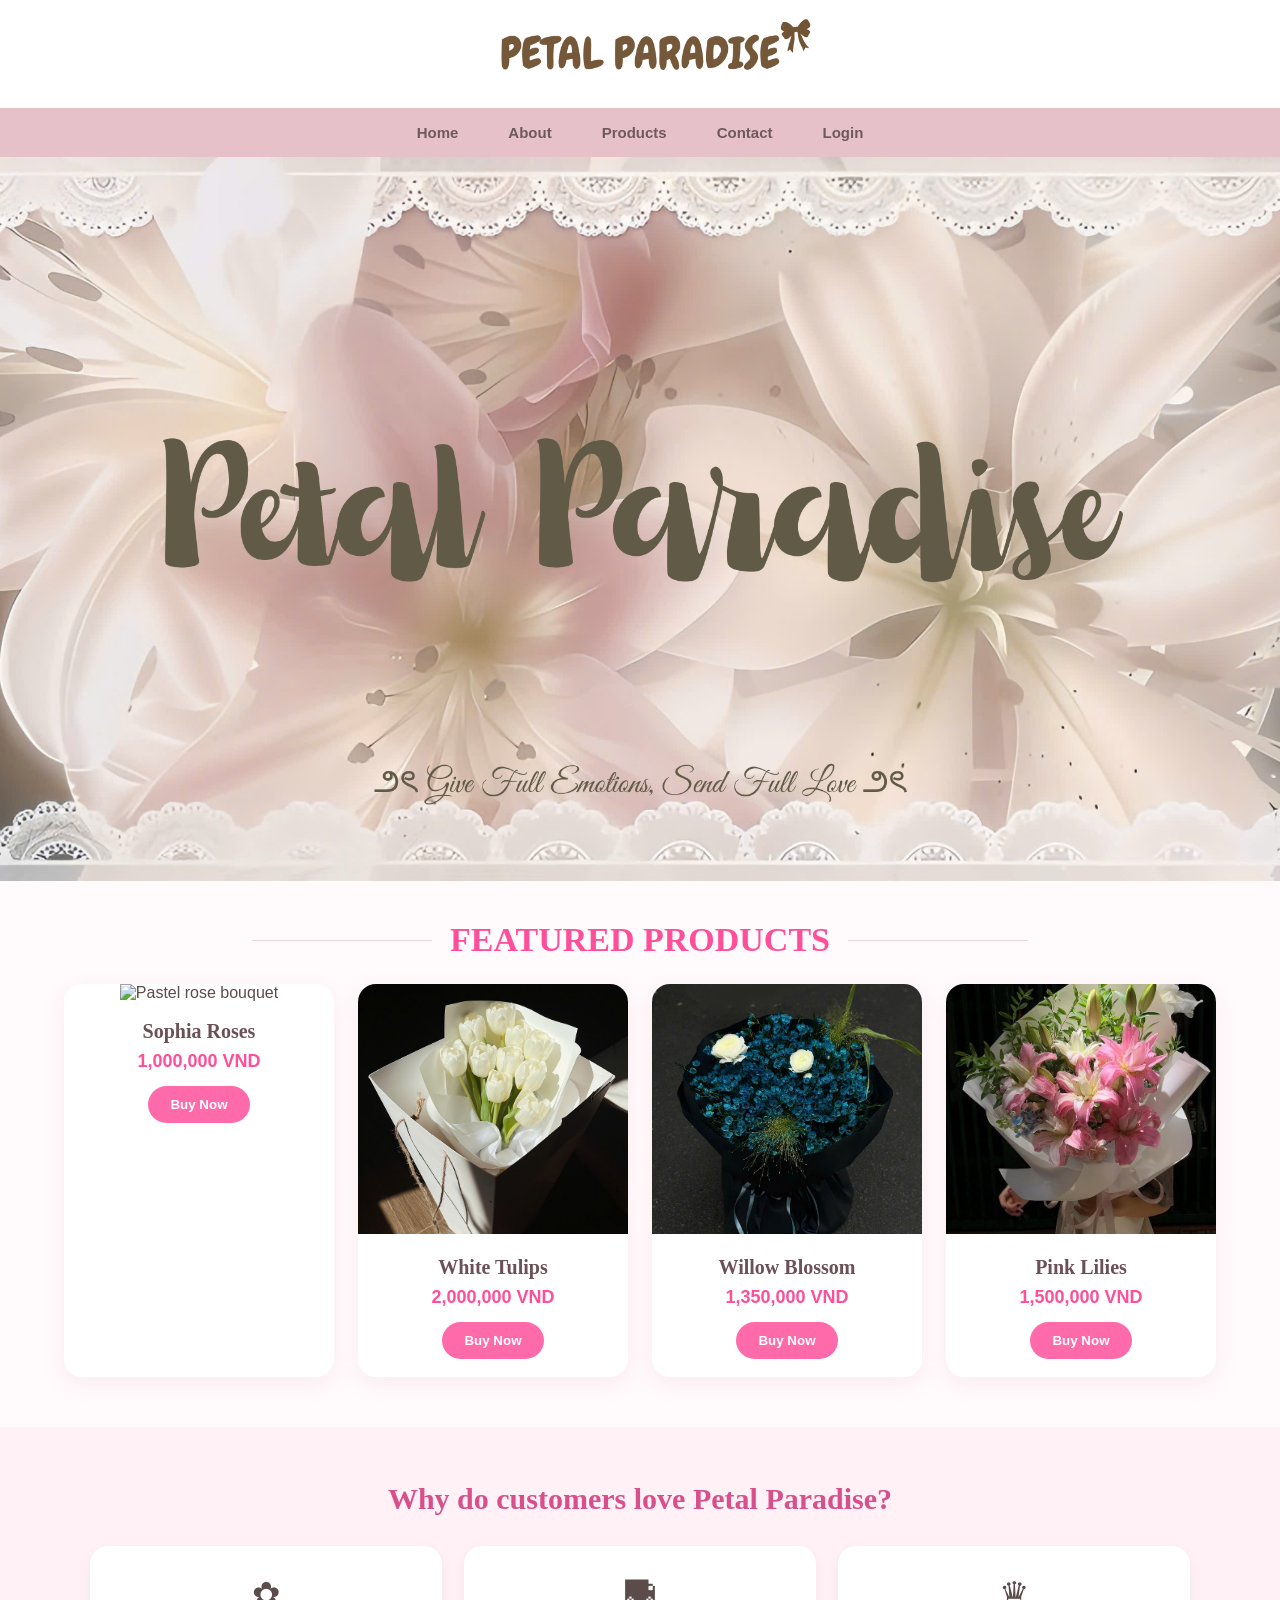
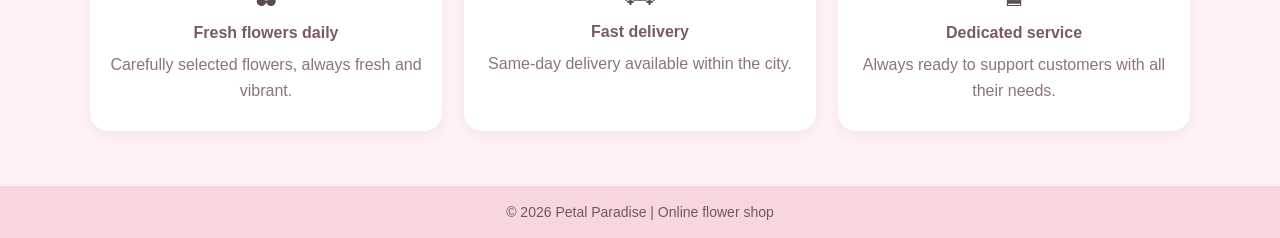
==== commit e07acca0: "fix font button" ====
--- a/index.html
+++ b/index.html
@@ -20,7 +20,7 @@
   <a href="dangnhap.html">Login</a>
 </nav>
 
-<section class="banner"><img src="images/banner.png" class="imagesbanner"></section>
+<section class="banner"><img src="images/banner.png" class="imageBanner"></section>
 
 <section class="intro">
   <div class="line"></div>
@@ -72,19 +72,22 @@
       <p>Same-day delivery available within the city.</p>
     </div>
     <div class="feature">
-      <span>🗪</span>
+      <span>♛</span>
       <h4>Dedicated service</h4>
       <p>Always ready to support customers with all their needs.</p>
     </div>
   </div>
-</section>
 
-<div id="popup" class="popup">
+  <div id="popup" class="popup">
   <div class="popup-box">
-    <p id="popup-text"></p>
+    <p id="popup-text">You selected...</p>
     <button onclick="closePopup()">OK</button>
   </div>
 </div>
+
+</section>
+
+
 
 <link href="https://fonts.googleapis.com/css2?family=Open+Sans&display=swap" rel="stylesheet">
 
--- a/style.css
+++ b/style.css
@@ -51,7 +51,7 @@
   background: url("images/banner.png") center/cover no-repeat;
 }
 
-.imagesbanner {
+.imageBanner {
   max-width: 100%;
 }
 .intro {
@@ -217,13 +217,13 @@
   gap: 20px;
 }
 
-.introduce {
+.introduce h2{
   display: flex;
   align-items: center;
   justify-content: center;
   gap: 18px;
   margin: 40px 20px 25px;
-  font-family: cursive;
+  font-family: 'Gilda Display', serif;
 }
 
 .timeline-box {
@@ -268,6 +268,7 @@
   font-size: 15px;
   line-height: 1.7;
   color: #6b5058;
+  text-align: justify;
 }
 @media (max-width: 768px) {
   .timeline {
@@ -321,6 +322,12 @@
   color: white;
 }
 
+.special-font {
+  font-family: 'Playfair Display', serif;
+  font-size: 22px;
+  letter-spacing: 1px;
+}
+
 .shop-main {
   flex: 1;
   min-width: 0;
@@ -342,6 +349,14 @@
   margin-bottom: 10px;
   font-family: cursive;
 }
+
+#shop-title {
+  font-family: 'Gilda Display', serif;
+  font-size: 40px;
+  color: #f3b7cc;
+  margin-left: 8px;
+}
+
 
 .shop-sub {
   font-size: 20px;
@@ -532,7 +547,7 @@
 
 /*LIÊN HỆ*/
 .contact-card h1 {
-  font-family: 'Sacrameto', cursive;
+  font-family: 'Gilda Display', serif;
   font-size: 32px;
   color: #c86b85;
   margin-bottom: 20px;
@@ -685,6 +700,7 @@
   .login-box h1 {
     font-size: 42px;
   }
+}
   .popup {
   position: fixed;
   top: 0;
@@ -692,11 +708,12 @@
   width: 100%;
   height: 100%;
   background: rgba(0, 0, 0, 0.4);
-  display: none;
+  display: none; 
   justify-content: center;
   align-items: center;
   z-index: 999;
 }
+
 
 .popup-box {
   background: #fff;
@@ -737,9 +754,3 @@
     transform: scale(1);
   }
 }
-
-  .login-box input,
-  .login-box button {
-    max-width: 100%;
-  }
-}
